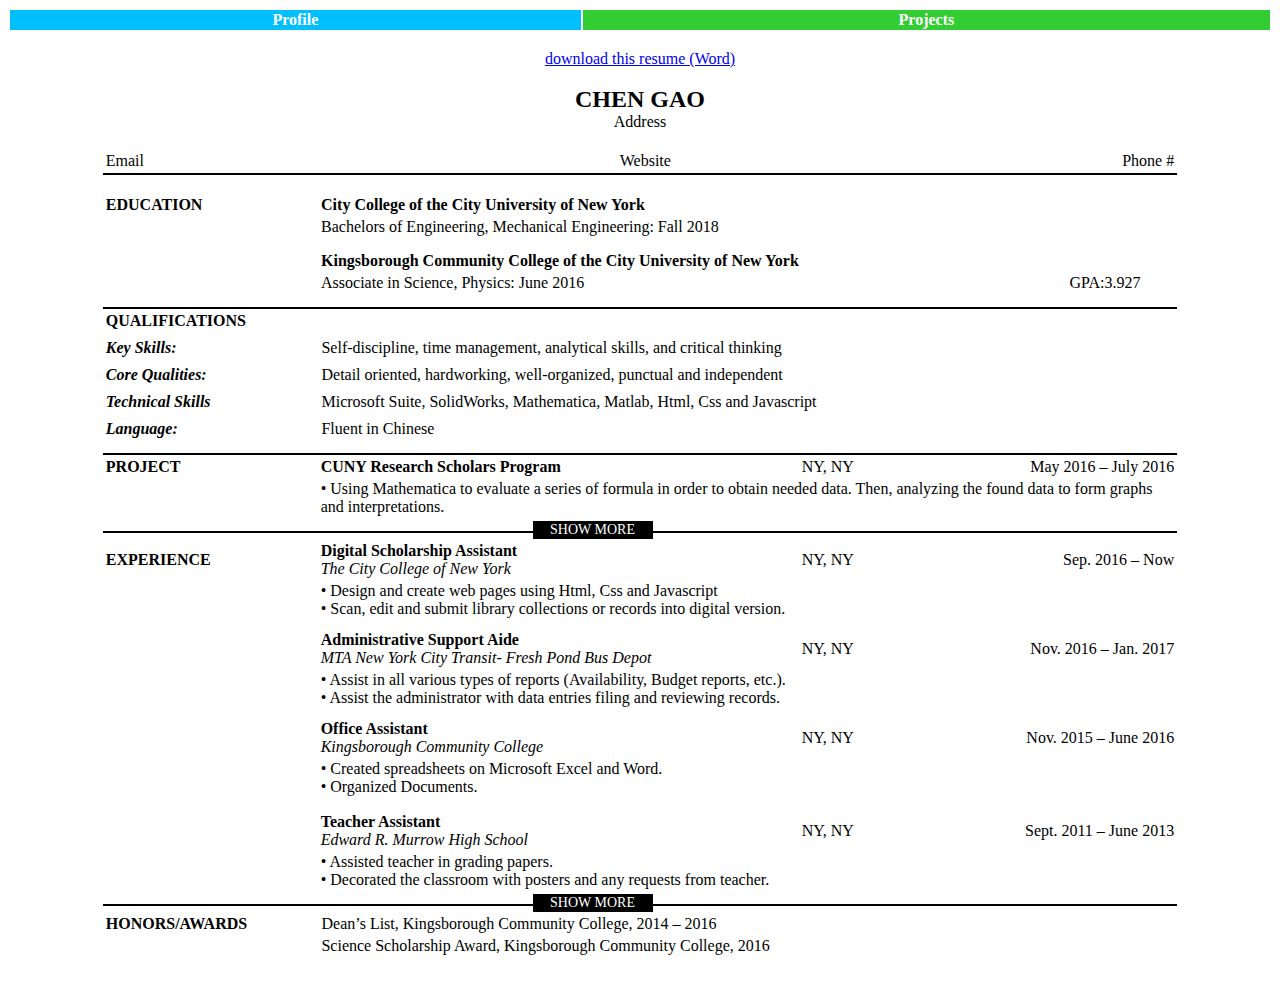
==== resume/index.html @ 5deae56f "Add files via upload" ====
<!DOCTYPE html>
<html>

<head>
    
    <script src="https://ajax.googleapis.com/ajax/libs/jquery/3.2.0/jquery.min.js"></script>
    
    <title>Chen Gao Resume</title>
    <style type="text/css">
        .header-text {
            text-align: center;
        }
        
        .underlined {
            border-bottom: 2px solid black;
        }

        table > tr {transition: 0.2s ease-in;  }
        
.more, .less {
  background-color: #000;
  color: #fff;
  cursor: pointer;
  /* display: inline; */
  font-size: 14px;
  padding: 1px 0;
  text-align: center;
	text-transform: uppercase;
  width: 120px;
    float: left;
    margin: -10px 0 0 40%;
}
        
        .pro1{
    color:white;
    font-weight: bold;
    background-color: deepskyblue;
        }
        .pro2{
    color:white;
    font-weight: bold;
    background-color: limegreen;
        }

.section{
  /* border-bottom: solid 2px; */
    margin: auto;
    width: 85%;
        }
.section-end{
    margin: auto;
    width: 85%;
        }

.section-space{
    display:block;
    margin-bottom: 10px;
        }
        
.section-space-sm{
    display:block;
    margin-bottom: 7px;
        }
        
.section-space-ssm{
    display:block;
    margin-bottom: 3px;
        }
.border{
    border-bottom: 2px solid;
    
    margin: auto;
    width: 85%;
  background: #26282B;
        }
    </style>
</head>

<body>
    
    <table width="100%">
        <tr>
            <td class="header-text pro1" >
                Profile
            </td>
            <td class="header-text pro2">
                Projects
            </td>
        </tr>
    </table>

    <br> 
    <center>
    <a href="/Chen Gao Resume.docx" download>
    download this resume (Word)</a>
    </center>
    <br> 
    
    <center>
        <b><font size="5">CHEN GAO</font></b>
    <br>
    Address
    </center>

    <br>
    <table class="section">
        <td align="left" width="34%">
        Email
        </td>
        <td align="center" width="33%">
        Website
        </td>
        <td align="right" width="33%">
        Phone #
        </td>
    </table>
    <div class="border"></div>

    <table class="section">
        <br>
        <tr>
         <th  align="left" width="20%">EDUCATION</th>
         <td colspan="2"><b>City College of the City University of New York</b></td>
        </tr>
        
        <tr>
         <th></th>
        <td colspan="2">Bachelors of Engineering, Mechanical Engineering: Fall 2018</td>
        </tr>
        
        <tr class="section-space"></tr>
        
        <tr>
         <th></th>
         <td colspan="2"><b>Kingsborough Community College of the City University of New York</b></td>
        </tr>
        
        <tr>
         <th></th>
        <td>Associate in Science, Physics: June 2016</td>
        <td width="10%">GPA:3.927</td>
        </tr>
        
        <tr class="section-space"></tr>
    </table>
    <div class="border"></div>
    
    <table class="section">
        <tr>
         <th align="left" >QUALIFICATIONS</th>
        </tr>
        
        <tr class="section-space-ssm"></tr>
        <tr>
        <th align="left" width="20%"><i>Key Skills:</i></th>
        <td>Self-discipline, time management, analytical skills, and critical thinking</td>
        </tr>
        
        <tr class="section-space-ssm"></tr>
        <tr>
         <th align="left" width="20%"><i>Core Qualities:</i></th>
        <td>Detail oriented, hardworking, well-organized, punctual and independent</td>
        </tr>
        
        <tr class="section-space-ssm"></tr>
        <tr>
         <th align="left" width="20%"><i>Technical Skills</i></th>
        <td>Microsoft Suite, SolidWorks, Mathematica, Matlab, Html, Css and Javascript</td>
        </tr>
        
        <tr class="section-space-ssm"></tr>
        <tr>
         <th align="left" width="20%"><i>Language:</i></th>
        <td>Fluent in Chinese</td>
        </tr>
    
        <tr class="section-space"></tr>
    </table>
    <div class="border"></div>

        <table class="section">
        <tr>
         <th align="left" width="20%">PROJECT</th>
        <td width="45%"><b>CUNY Research Scholars Program</b></td>
        <td width="10%">NY, NY</td>
        <td align="right" width="25%">May 2016 – July 2016</td>
        </tr>
        
        <tr>
         <th></th>
        <td width="80%" colspan="3">•	Using Mathematica to evaluate a series of formula in order to obtain needed data. Then, analyzing the found data to form graphs and interpretations.</td>
        </tr>
            
        <tr class="section-space extra1"></tr>
        <tr class="extra1">
         <th align="left" width="20%"></th>
        <td width="45%"><b>CUNY Summer Undergraduate Research Program</b></td>
        <td width="10%">NY, NY</td>
        <td align="right" width="25%">June 2016 – Aug 2016</td>
        </tr>
        
        <tr class="extra1">
         <th></th>
        <td width="80%" colspan="3">•	Participating in the Nanoscience discipline. Learning the basic information about Nanoscience, and using Matlab to simulate data and graphs.</td>
        </tr>
        
        <tr class="section-space"></tr>
    </table>
    
    <div class="border">
    <div class="more">Show more</div>
<div class="less">Show less</div>
    </div>
    

    
        <table class="section">
        <tr>
         <th align="left" width="20%">EXPERIENCE</th>
        <td width="45%"><b>Digital Scholarship Assistant</b><br>
            <i>The City College of New York</i></td>
        <td width="10%">NY, NY</td>
        <td align="right" width="25%">Sep. 2016 – Now </td>
        </tr>
        <tr>
         <th></th>
        <td width="80%" colspan="3">
            •	Design and create web pages using Html, Css and Javascript
        <br>•	Scan, edit and submit library collections or records into digital version.</td>
        </tr>
            
        <tr class="section-space-sm"></tr>
        <tr>
         <th></th>
        <td width="45%"><b>Administrative Support Aide</b><br>
            <i>MTA New York City Transit- Fresh Pond Bus Depot</i></td>
        <td width="10%">NY, NY</td>
        <td align="right" width="25%">Nov. 2016 – Jan. 2017</td>
        </tr>
        <tr>
         <th></th>
        <td width="80%" colspan="3">
            •	Assist in all various types of reports (Availability, Budget reports, etc.).
        <br>•	Assist the administrator with data entries filing and reviewing records.</td>
        </tr>
            
        <tr class="section-space-sm"></tr>
        <tr>
         <th></th>
        <td width="45%"><b>Office Assistant</b><br><i>Kingsborough Community College</i></td>
        <td width="10%">NY, NY</td>
        <td align="right" width="25%">Nov. 2015 – June 2016</td>
        </tr>
        <tr>
         <th></th>
        <td width="80%" colspan="3">
            •	Created spreadsheets on Microsoft Excel and Word.
        <br>•	Organized Documents.</td>
        </tr>
        
        
        <tr class="section-space-sm extra2"></tr>
        <tr class="extra2">
         <th></th>
        <td width="45%"><b>Note Taker</b><br><i>Kingsborough Community College</i></td>
        <td width="10%">NY, NY</td>
        <td align="right" width="25%">Oct. 2014 – Dec. 2014</td>
        </tr>
        <tr>
         <th></th>
        <td width="80%" colspan="3" class="extra2">
            •	Followed directions from the Access-Ability Center.
        <br>•	Copied down notes neatly from board and the dictation from professor.</td>
        </tr>
            
        <tr class="section-space-sm"></tr>
        <tr>
         <th></th>
        <td width="45%"><b>Teacher Assistant</b><br><i>Edward R. Murrow High School</i></td>
        <td width="10%">NY, NY</td>
        <td align="right" width="25%">Sept. 2011 – June 2013</td>
        </tr>
        <tr>
         <th></th>
        <td width="80%" colspan="3">
            •	Assisted teacher in grading papers.
        <br>•	Decorated the classroom with posters and any requests from teacher.</td>
        </tr>
            
        
        <tr class="section-space"></tr>
    </table>
    <div class="border">
    <div class="more">Show more</div>
<div class="less">Show less</div></div>
    
     <table class="section-end">
        <tr>
         <th align="left" width="20%">HONORS/AWARDS</th>
        <td width="80%">Dean’s List, Kingsborough Community College, 2014 – 2016</td>
        </tr>
        
        <tr>
         <th></th>
        <td width="80%">Science Scholarship Award, Kingsborough Community College, 2016</td>
        </tr>
        
    </table>
    

    <br>
    
    

    <script>
        //Initizing
        //Hide all extras
    var less = document.getElementsByClassName("less");
    for (i = 0; i < less.length; i++) {
    less[i].style.display = "none";
    }
        
    for (k = 1; k <= 2; k++) { //Total sections 1:Project 2: Experience
    var extra = document.getElementsByClassName("extra"+k);
        //alert(extra.length)
    for (i = 0; i < extra.length; i++) {
    //extra[i].style.display = "none"
   // $(extra[i]).fadeOut(1);
        extra[i].style.display = "none"; //Space
    }
    }
        
    
    for (k = 0; k <= 1; k++) (function(k){ //2 botton in total NEED (function(k) to hold current k within the function)
    var more_k = document.getElementsByClassName("more");
    var less_k = document.getElementsByClassName("less");
        j=k+1;
        
    var extra = document.getElementsByClassName("extra"+j);
        //alert("extra"+j)
        more_k[k].onclick = function(){
        
    more_k[k].style.display = "none";
    less_k[k].style.display = "";
            
     for (i = 0; i < extra.length; i++) {
        // $(extra[i]).slideToggle();
    $(extra[i]).fadeIn(500);
     }      
        }
        
        less_k[k].onclick = function(){
        
    more_k[k].style.display = "";
    less_k[k].style.display = "none";
            
     for (i = 0; i < extra.length; i++) {
        // $(extra[i]).slideToggle();
    $(extra[i]).fadeOut(500);
     }      
        }
        
        
    })(k);
        
        
    </script>
</body>

</html>
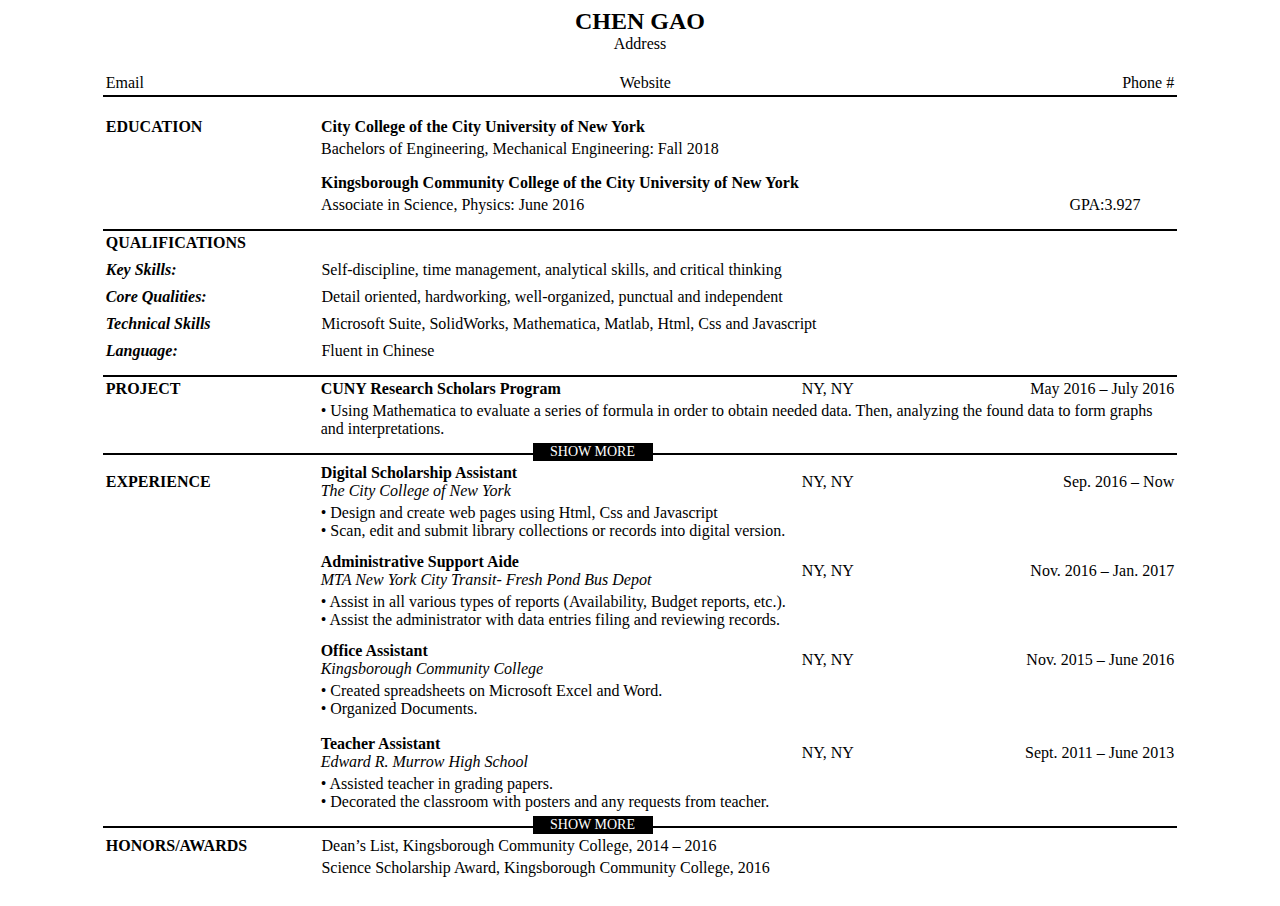
==== commit 7a0e6f11: "Update index.html" ====
--- a/resume/index.html
+++ b/resume/index.html
@@ -77,7 +77,8 @@
 </head>
 
 <body>
-    
+	
+   <!-- 
     <table width="100%">
         <tr>
             <td class="header-text pro1" >
@@ -94,7 +95,7 @@
     <a href="/Chen Gao Resume.docx" download>
     download this resume (Word)</a>
     </center>
-    <br> 
+    <br> -->
     
     <center>
         <b><font size="5">CHEN GAO</font></b>
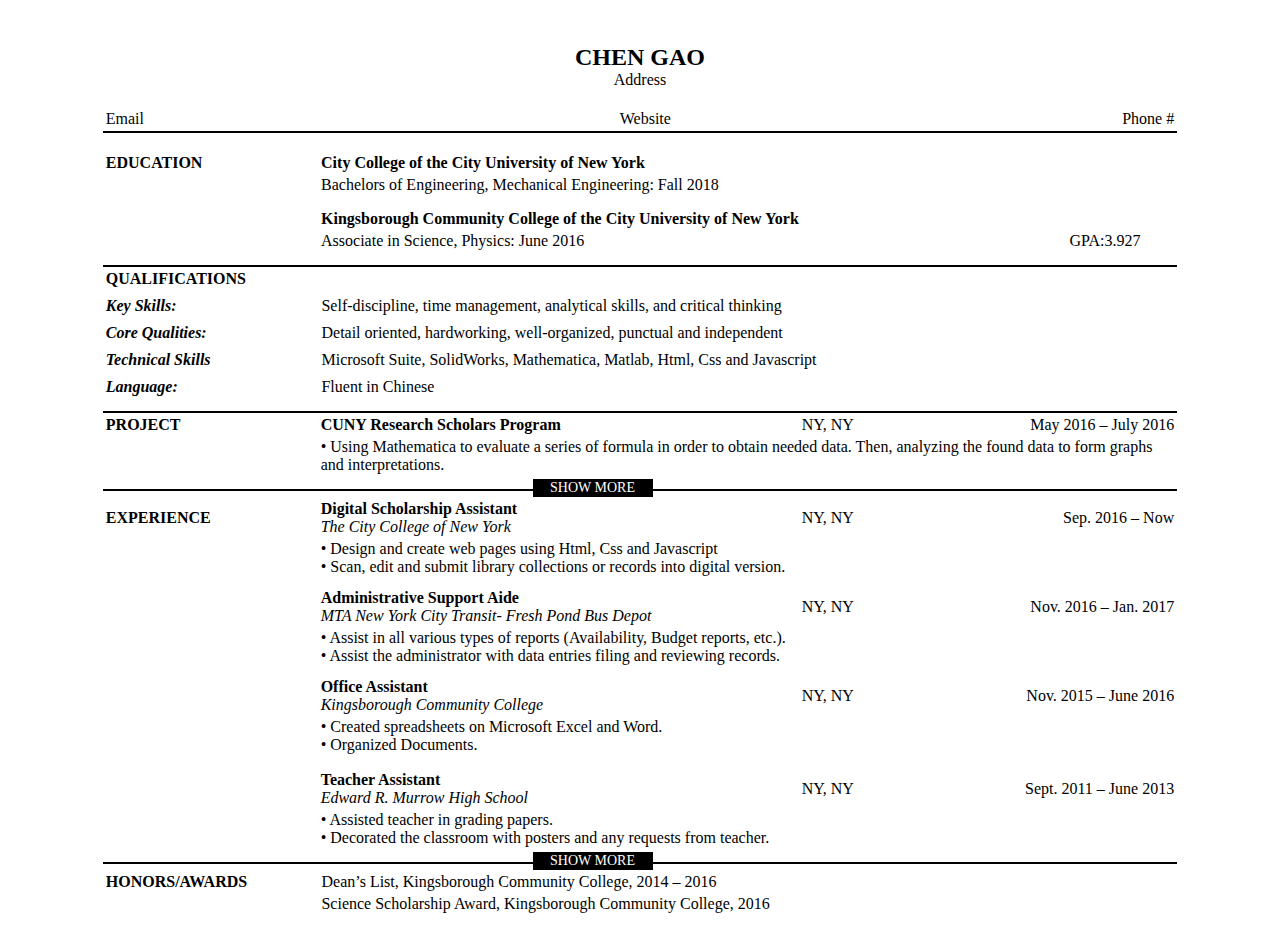
==== commit 37d325c9: "Update index.html" ====
--- a/resume/index.html
+++ b/resume/index.html
@@ -96,7 +96,7 @@
     download this resume (Word)</a>
     </center>
     <br> -->
-    
+    <br><br>
     <center>
         <b><font size="5">CHEN GAO</font></b>
     <br>
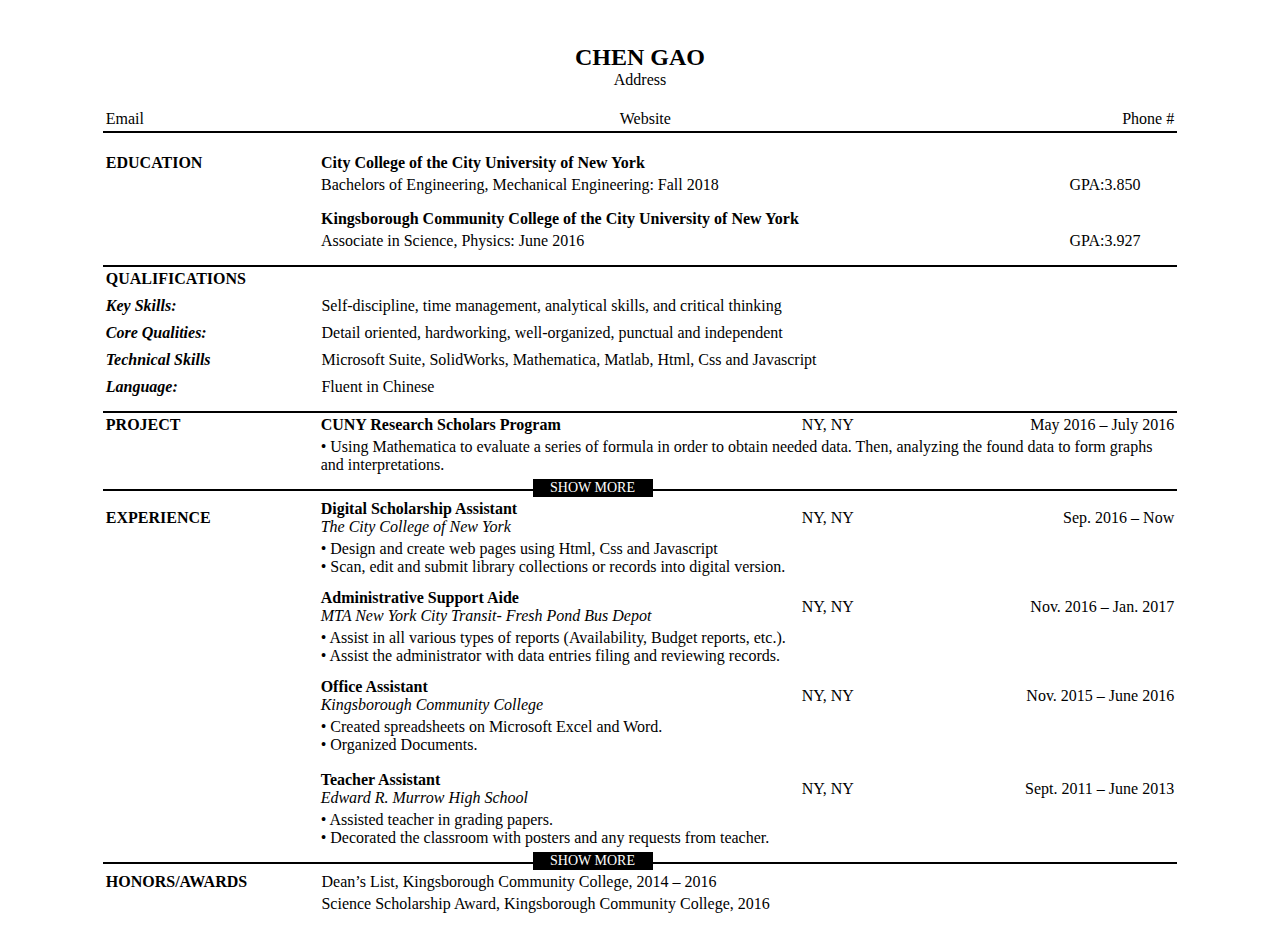
==== commit 965a8522: "Update index.html" ====
--- a/resume/index.html
+++ b/resume/index.html
@@ -126,7 +126,8 @@
         
         <tr>
          <th></th>
-        <td colspan="2">Bachelors of Engineering, Mechanical Engineering: Fall 2018</td>
+        <td>Bachelors of Engineering, Mechanical Engineering: Fall 2018</td>
+        <td width="10%">GPA:3.850</td>
         </tr>
         
         <tr class="section-space"></tr>
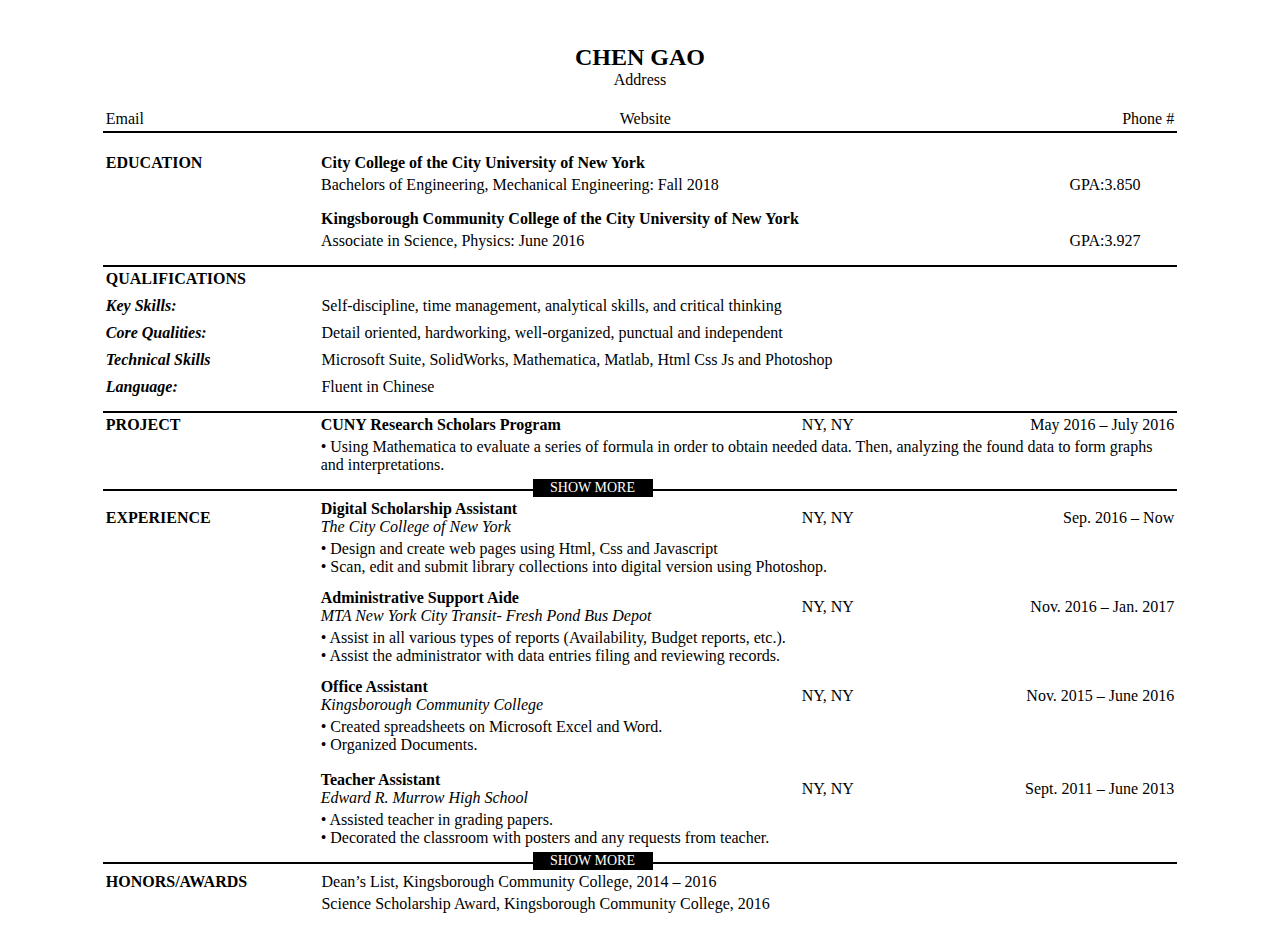
==== commit fe76ce94: "Update index.html" ====
--- a/resume/index.html
+++ b/resume/index.html
@@ -167,7 +167,7 @@
         <tr class="section-space-ssm"></tr>
         <tr>
          <th align="left" width="20%"><i>Technical Skills</i></th>
-        <td>Microsoft Suite, SolidWorks, Mathematica, Matlab, Html, Css and Javascript</td>
+        <td>Microsoft Suite, SolidWorks, Mathematica, Matlab, Html Css Js and Photoshop</td>
         </tr>
         
         <tr class="section-space-ssm"></tr>
@@ -228,7 +228,7 @@
          <th></th>
         <td width="80%" colspan="3">
             •	Design and create web pages using Html, Css and Javascript
-        <br>•	Scan, edit and submit library collections or records into digital version.</td>
+        <br>•	Scan, edit and submit library collections into digital version using Photoshop.</td>
         </tr>
             
         <tr class="section-space-sm"></tr>
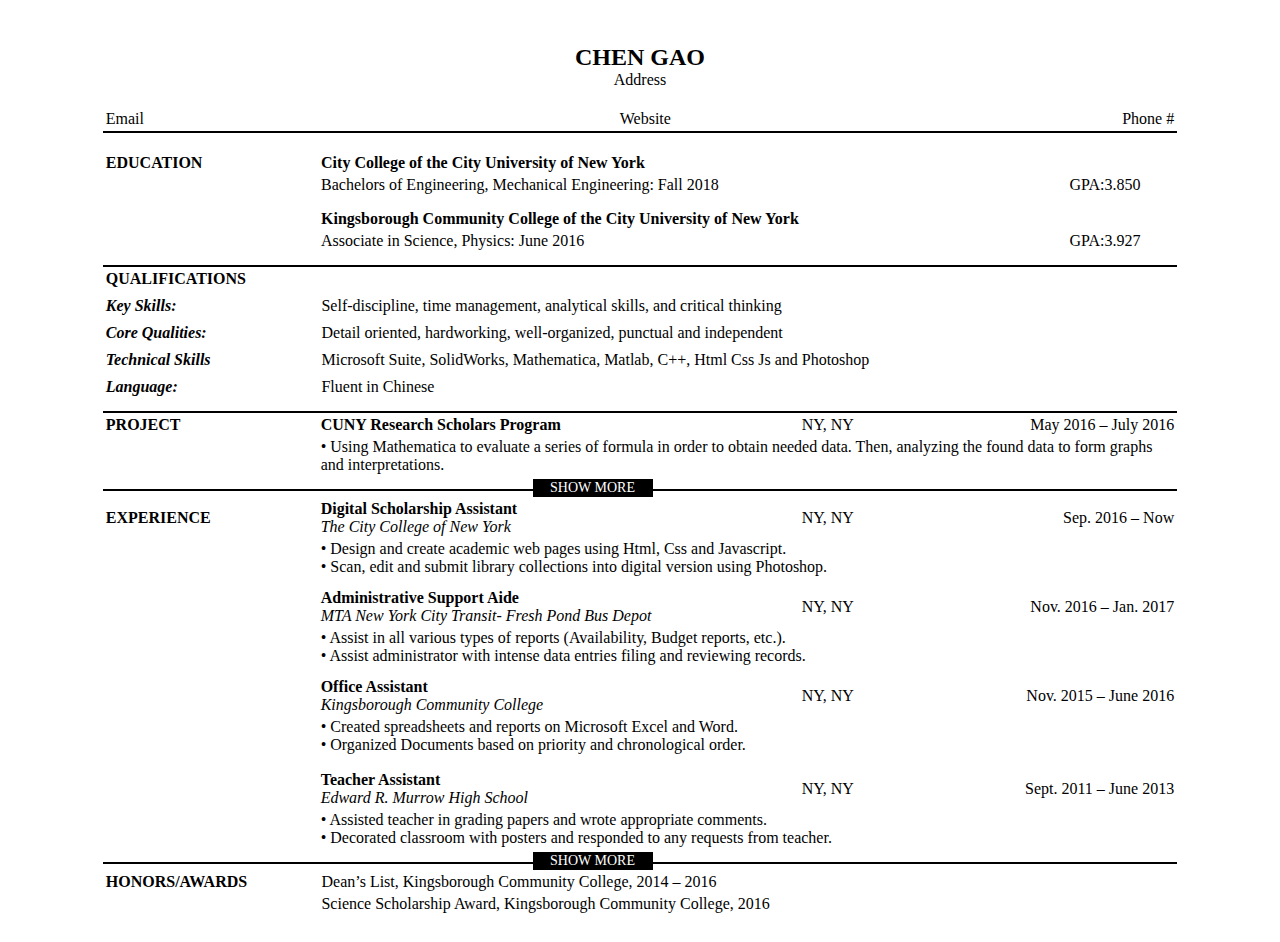
==== commit ca805013: "Update index.html" ====
--- a/resume/index.html
+++ b/resume/index.html
@@ -167,7 +167,7 @@
         <tr class="section-space-ssm"></tr>
         <tr>
          <th align="left" width="20%"><i>Technical Skills</i></th>
-        <td>Microsoft Suite, SolidWorks, Mathematica, Matlab, Html Css Js and Photoshop</td>
+        <td>Microsoft Suite, SolidWorks, Mathematica, Matlab, C++, Html Css Js and Photoshop</td>
         </tr>
         
         <tr class="section-space-ssm"></tr>
@@ -227,7 +227,7 @@
         <tr>
          <th></th>
         <td width="80%" colspan="3">
-            •	Design and create web pages using Html, Css and Javascript
+            •	Design and create academic web pages using Html, Css and Javascript.
         <br>•	Scan, edit and submit library collections into digital version using Photoshop.</td>
         </tr>
             
@@ -243,7 +243,7 @@
          <th></th>
         <td width="80%" colspan="3">
             •	Assist in all various types of reports (Availability, Budget reports, etc.).
-        <br>•	Assist the administrator with data entries filing and reviewing records.</td>
+        <br>•	Assist administrator with intense data entries filing and reviewing records.</td>
         </tr>
             
         <tr class="section-space-sm"></tr>
@@ -256,8 +256,8 @@
         <tr>
          <th></th>
         <td width="80%" colspan="3">
-            •	Created spreadsheets on Microsoft Excel and Word.
-        <br>•	Organized Documents.</td>
+            •	Created spreadsheets and reports on Microsoft Excel and Word.
+        <br>•	Organized Documents based on priority and chronological order.</td>
         </tr>
         
         
@@ -285,8 +285,8 @@
         <tr>
          <th></th>
         <td width="80%" colspan="3">
-            •	Assisted teacher in grading papers.
-        <br>•	Decorated the classroom with posters and any requests from teacher.</td>
+            •	Assisted teacher in grading papers and wrote appropriate comments.
+        <br>•	Decorated classroom with posters and responded to any requests from teacher.</td>
         </tr>
             
         
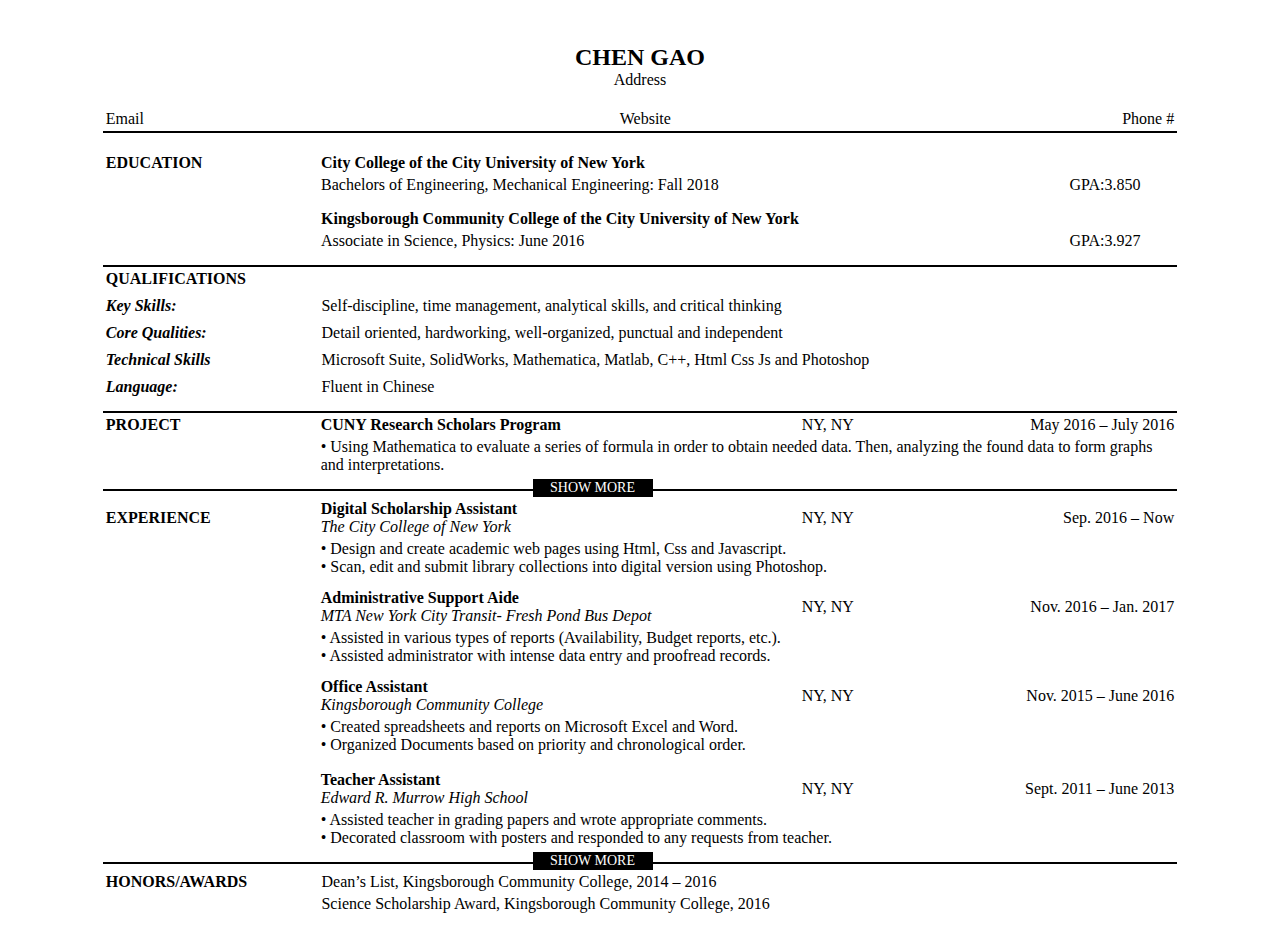
==== commit d9527de9: "Update index.html" ====
--- a/resume/index.html
+++ b/resume/index.html
@@ -242,8 +242,8 @@
         <tr>
          <th></th>
         <td width="80%" colspan="3">
-            •	Assist in all various types of reports (Availability, Budget reports, etc.).
-        <br>•	Assist administrator with intense data entries filing and reviewing records.</td>
+            •	Assisted in various types of reports (Availability, Budget reports, etc.).
+        <br>•	Assisted administrator with intense data entry and proofread records.</td>
         </tr>
             
         <tr class="section-space-sm"></tr>
